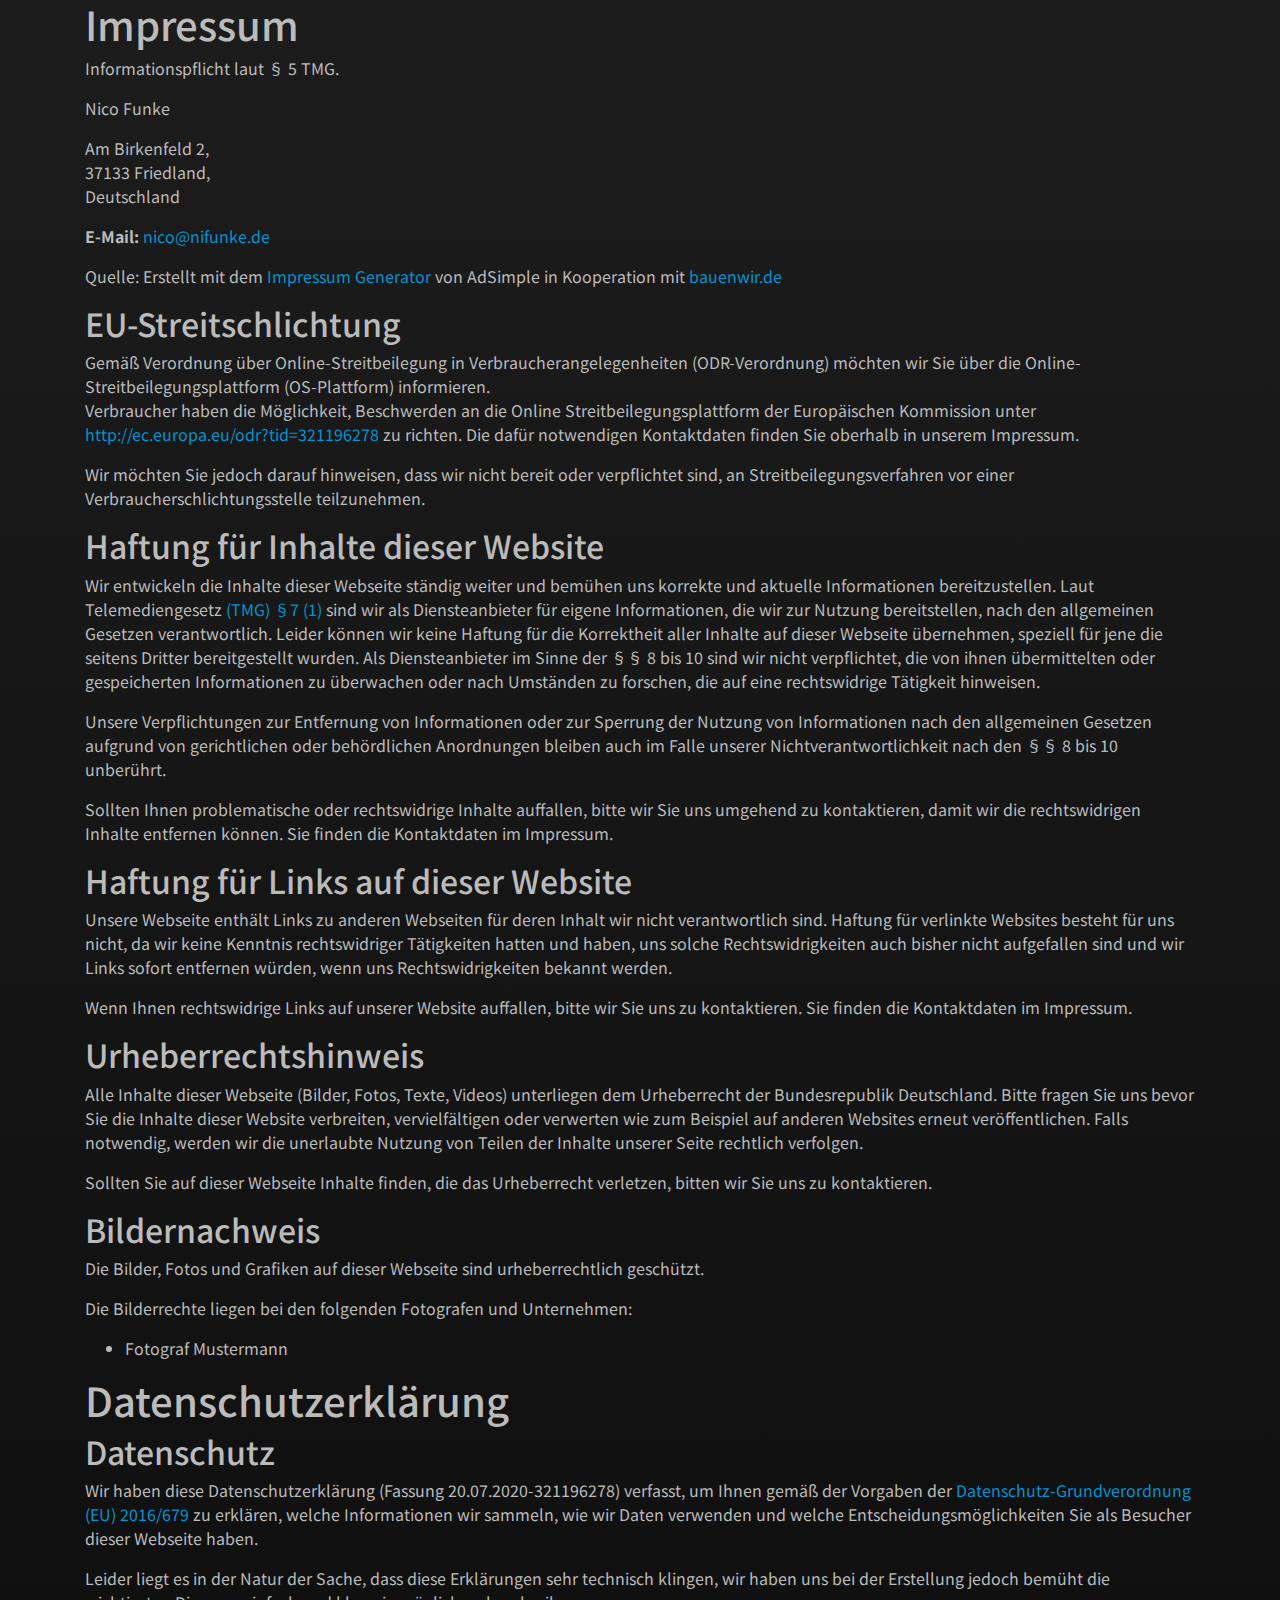
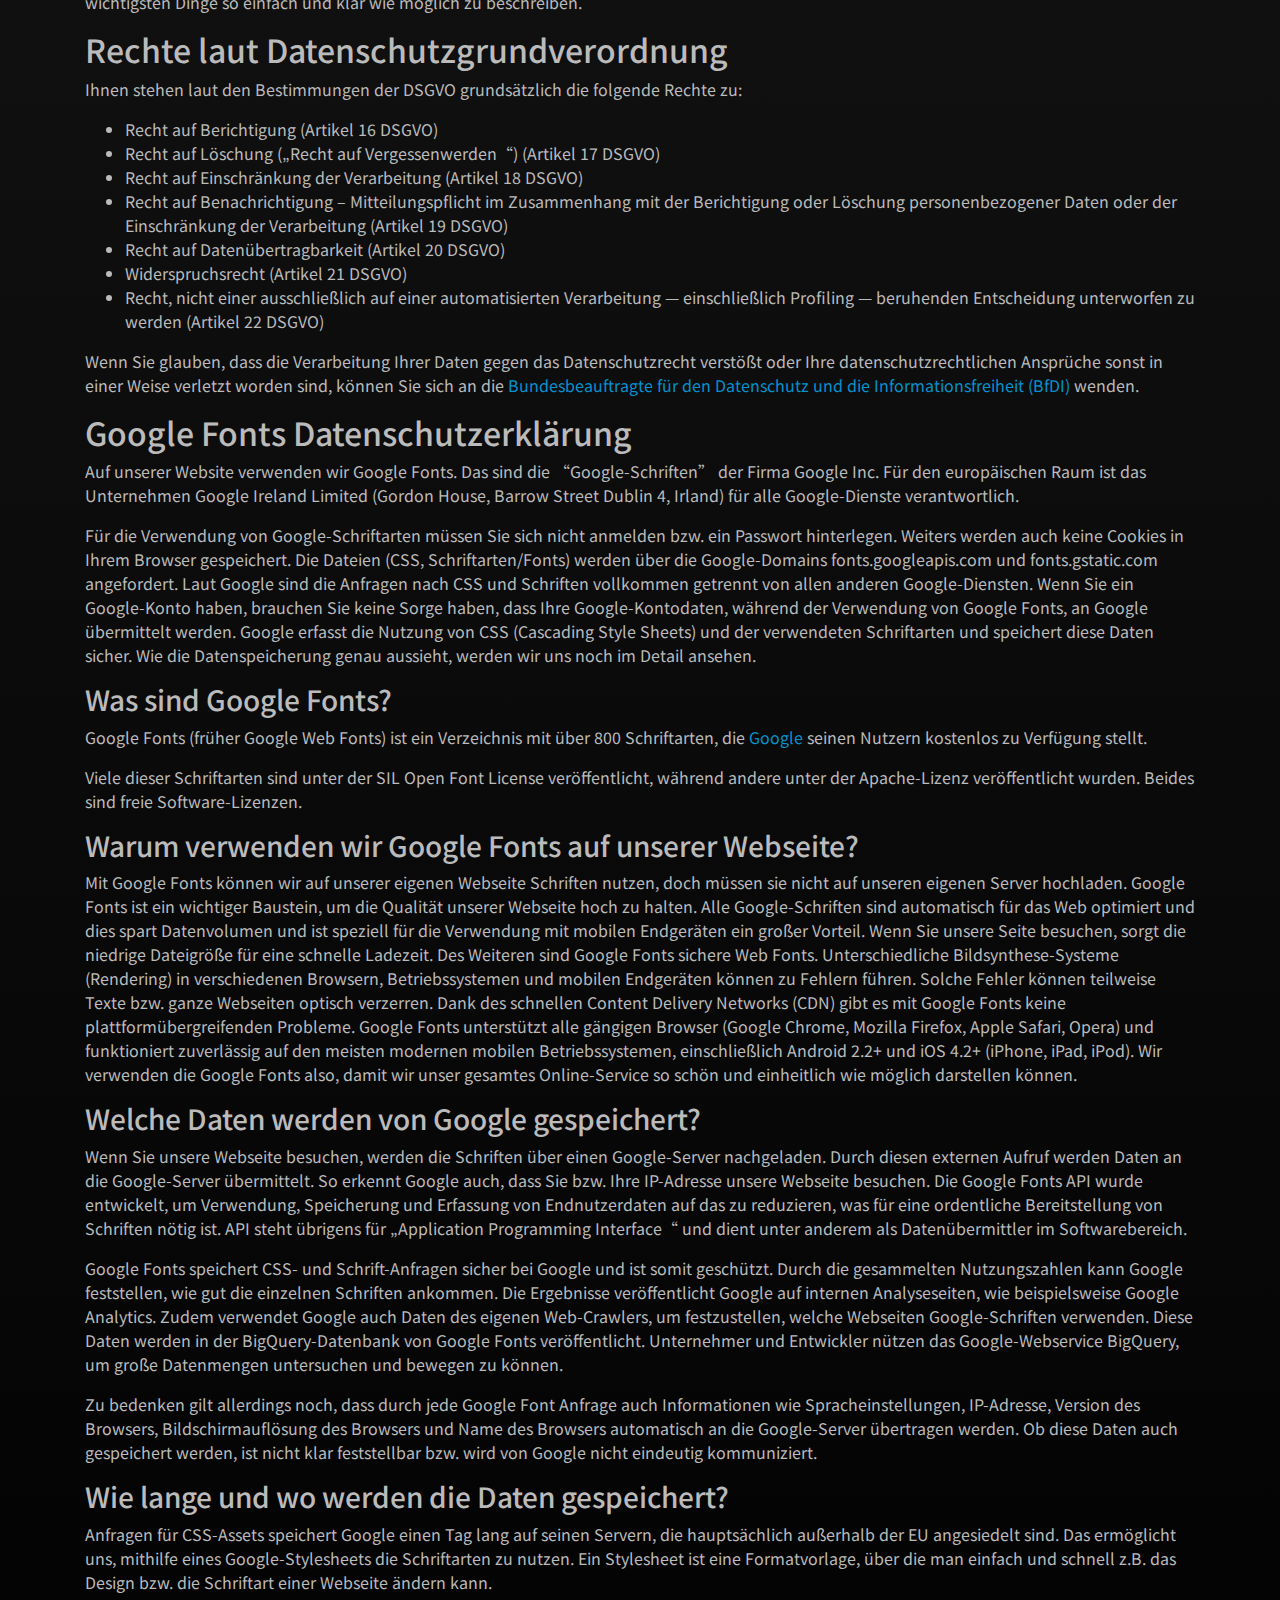
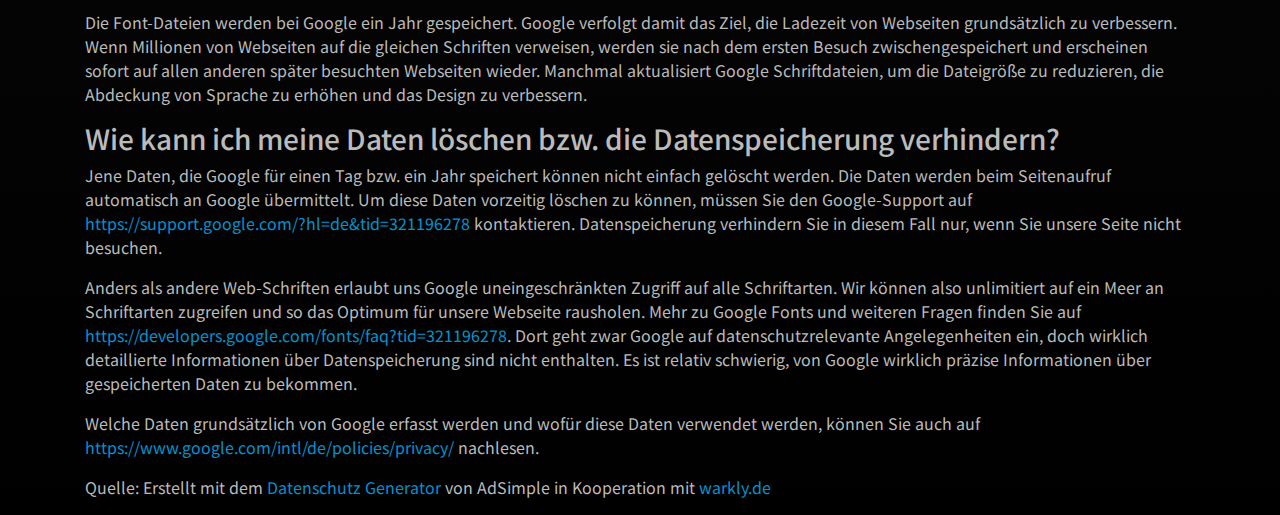
==== impressum.html @ d3705fd3 "First version" ====
<!DOCTYPE html>
<html lang="de">

<head>
    <meta charset="utf-8">
    <title>Impressum</title>
    <meta name="viewport" content="width=device-width, initial-scale=1">

    <!--Bootstrap-->
    <link rel="stylesheet" href="https://stackpath.bootstrapcdn.com/bootstrap/4.4.1/css/bootstrap.min.css"
        integrity="sha384-Vkoo8x4CGsO3+Hhxv8T/Q5PaXtkKtu6ug5TOeNV6gBiFeWPGFN9MuhOf23Q9Ifjh" crossorigin="anonymous">

    <!--Font-->
    <link href="https://fonts.googleapis.com/css?family=Noto+Sans+TC&display=swap" rel="stylesheet">

    <!--Custom CSS-->
    <link href="style.css" rel="stylesheet" media="screen">

    <!--Fontawesome-->
    <link href="fontawesome/css/all.css" rel="stylesheet">
    <style type="text/css">
    </style>
</head>

<body class="bg-custom2 color-light-gray">
    <div class="container">
        <h1 class="adsimple-321196278">Impressum</h1>
        <p class="adsimple-321196278">Informationspflicht laut § 5 TMG.</p>
        <p class="adsimple-321196278">
        <p>Nico Funke</p>
        <p class="adsimple-321196278">Am Birkenfeld 2, <br />37133 Friedland, <br />Deutschland</p>
        <p class="adsimple-321196278">
            <strong>E-Mail:</strong> <a href="mailto:nico@nifunke.de">nico@nifunke.de</a>
        </p>
        <p style="margin-top:15px;">Quelle: Erstellt mit dem <a title="Impressum Generator Deutschland"
                href="https://www.adsimple.de/impressum-generator/" target="_blank" rel="follow"
                style="text-decoration:none;">Impressum Generator</a> von AdSimple in Kooperation mit <a
                href="https://www.bauenwir.de" target="_blank" rel="follow" title="">bauenwir.de</a>
        </p>
        <h2 class="adsimple-321196278">EU-Streitschlichtung</h2>
        <p>Gemäß Verordnung über Online-Streitbeilegung in Verbraucherangelegenheiten (ODR-Verordnung) möchten wir Sie
            über die Online-Streitbeilegungsplattform (OS-Plattform) informieren.<br />
            Verbraucher haben die Möglichkeit, Beschwerden an die Online Streitbeilegungsplattform der Europäischen
            Kommission unter <a class="adsimple-321196278"
                href="https://ec.europa.eu/consumers/odr/main/index.cfm?event=main.home2.show&amp;lng=DE"
                target="_blank" rel="noopener">http://ec.europa.eu/odr?tid=321196278</a> zu richten. Die dafür
            notwendigen Kontaktdaten finden Sie oberhalb in unserem Impressum.</p>
        <p>Wir möchten Sie jedoch darauf hinweisen, dass wir nicht bereit oder verpflichtet sind, an
            Streitbeilegungsverfahren vor einer Verbraucherschlichtungsstelle teilzunehmen.</p>
        <h2 class="adsimple-321196278">Haftung für Inhalte dieser Website</h2>
        <p>Wir entwickeln die Inhalte dieser Webseite ständig weiter und bemühen uns korrekte und aktuelle Informationen
            bereitzustellen. Laut Telemediengesetz <a class="adsimple-321196278"
                href="https://www.gesetze-im-internet.de/tmg/__7.html?tid=321196278" rel="noopener"
                target="_blank">(TMG) §7 (1)</a> sind wir als Diensteanbieter für eigene Informationen, die wir zur
            Nutzung bereitstellen, nach den allgemeinen Gesetzen verantwortlich. Leider können wir keine Haftung für die
            Korrektheit aller Inhalte auf dieser Webseite übernehmen, speziell für jene die seitens Dritter
            bereitgestellt wurden. Als Diensteanbieter im Sinne der §§ 8 bis 10 sind wir nicht verpflichtet, die von
            ihnen übermittelten oder gespeicherten Informationen zu überwachen oder nach Umständen zu forschen, die auf
            eine rechtswidrige Tätigkeit hinweisen.</p>
        <p>Unsere Verpflichtungen zur Entfernung von Informationen oder zur Sperrung der Nutzung von Informationen nach
            den allgemeinen Gesetzen aufgrund von gerichtlichen oder behördlichen Anordnungen bleiben auch im Falle
            unserer Nichtverantwortlichkeit nach den §§ 8 bis 10 unberührt. </p>
        <p>Sollten Ihnen problematische oder rechtswidrige Inhalte auffallen, bitte wir Sie uns umgehend zu
            kontaktieren, damit wir die rechtswidrigen Inhalte entfernen können. Sie finden die Kontaktdaten im
            Impressum.</p>
        <h2 class="adsimple-321196278">Haftung für Links auf dieser Website</h2>
        <p>Unsere Webseite enthält Links zu anderen Webseiten für deren Inhalt wir nicht verantwortlich sind. Haftung
            für verlinkte Websites besteht für uns nicht, da wir keine Kenntnis rechtswidriger Tätigkeiten hatten und
            haben, uns solche Rechtswidrigkeiten auch bisher nicht aufgefallen sind und wir Links sofort entfernen
            würden, wenn uns Rechtswidrigkeiten bekannt werden.</p>
        <p>Wenn Ihnen rechtswidrige Links auf unserer Website auffallen, bitte wir Sie uns zu kontaktieren. Sie finden
            die Kontaktdaten im Impressum.</p>
        <h2 class="adsimple-321196278">Urheberrechtshinweis</h2>
        <p>Alle Inhalte dieser Webseite (Bilder, Fotos, Texte, Videos) unterliegen dem Urheberrecht der Bundesrepublik
            Deutschland. Bitte fragen Sie uns bevor Sie die Inhalte dieser Website verbreiten, vervielfältigen oder
            verwerten wie zum Beispiel auf anderen Websites erneut veröffentlichen. Falls notwendig, werden wir die
            unerlaubte Nutzung von Teilen der Inhalte unserer Seite rechtlich verfolgen.</p>
        <p>Sollten Sie auf dieser Webseite Inhalte finden, die das Urheberrecht verletzen, bitten wir Sie uns zu
            kontaktieren.</p>
        <h2 class="adsimple-321196278">Bildernachweis</h2>
        <p>Die Bilder, Fotos und Grafiken auf dieser Webseite sind urheberrechtlich geschützt.</p>
        <p>Die Bilderrechte liegen bei den folgenden Fotografen und Unternehmen:</p>
        <ul class="adsimple-321196278">
            <li class="adsimple-321196278">Fotograf Mustermann</li>
        </ul>
        <h1 class="adsimple-321196278">Datenschutzerklärung</h1>
        <h2 class="adsimple-321196278">Datenschutz</h2>
        <p>Wir haben diese Datenschutzerklärung (Fassung 20.07.2020-321196278) verfasst, um Ihnen gemäß der Vorgaben der
            <a class="adsimple-321196278"
                href="https://eur-lex.europa.eu/legal-content/DE/ALL/?uri=celex%3A32016R0679&amp;tid=321196278"
                target="_blank" rel="noopener">Datenschutz-Grundverordnung (EU) 2016/679</a> zu erklären, welche
            Informationen wir sammeln, wie wir Daten verwenden und welche Entscheidungsmöglichkeiten Sie als Besucher
            dieser Webseite haben.</p>
        <p>Leider liegt es in der Natur der Sache, dass diese Erklärungen sehr technisch klingen, wir haben uns bei der
            Erstellung jedoch bemüht die wichtigsten Dinge so einfach und klar wie möglich zu beschreiben.</p>
        <h2 class="adsimple-321196278">Rechte laut Datenschutzgrundverordnung</h2>
        <p>Ihnen stehen laut den Bestimmungen der DSGVO grundsätzlich die folgende Rechte zu:</p>
        <ul class="adsimple-321196278">
            <li class="adsimple-321196278">Recht auf Berichtigung (Artikel 16 DSGVO)</li>
            <li class="adsimple-321196278">Recht auf Löschung („Recht auf Vergessenwerden“) (Artikel 17 DSGVO)</li>
            <li class="adsimple-321196278">Recht auf Einschränkung der Verarbeitung (Artikel 18 DSGVO)</li>
            <li class="adsimple-321196278">Recht auf Benachrichtigung &#8211; Mitteilungspflicht im Zusammenhang mit der
                Berichtigung oder Löschung personenbezogener Daten oder der Einschränkung der Verarbeitung (Artikel 19
                DSGVO)</li>
            <li class="adsimple-321196278">Recht auf Datenübertragbarkeit (Artikel 20 DSGVO)</li>
            <li class="adsimple-321196278">Widerspruchsrecht (Artikel 21 DSGVO)</li>
            <li class="adsimple-321196278">Recht, nicht einer ausschließlich auf einer automatisierten Verarbeitung —
                einschließlich Profiling — beruhenden Entscheidung unterworfen zu werden (Artikel 22 DSGVO)</li>
        </ul>
        <p>Wenn Sie glauben, dass die Verarbeitung Ihrer Daten gegen das Datenschutzrecht verstößt oder Ihre
            datenschutzrechtlichen Ansprüche sonst in einer Weise verletzt worden sind, können Sie sich an die <a
                class="adsimple-321196278" class="321196278" href="https://www.bfdi.bund.de" target="_blank"
                rel="noopener">Bundesbeauftragte für den Datenschutz und die Informationsfreiheit (BfDI)</a> wenden.</p>
        <h2 class="adsimple-321196278">Google Fonts Datenschutzerklärung</h2>
        <p>Auf unserer Website verwenden wir Google Fonts. Das sind die &#8220;Google-Schriften&#8221; der Firma Google
            Inc. Für den europäischen Raum ist das Unternehmen Google Ireland Limited (Gordon House, Barrow Street
            Dublin 4, Irland) für alle Google-Dienste verantwortlich.</p>
        <p>Für die Verwendung von Google-Schriftarten müssen Sie sich nicht anmelden bzw. ein Passwort hinterlegen.
            Weiters werden auch keine Cookies in Ihrem Browser gespeichert. Die Dateien (CSS, Schriftarten/Fonts) werden
            über die Google-Domains fonts.googleapis.com und fonts.gstatic.com angefordert. Laut Google sind die
            Anfragen nach CSS und Schriften vollkommen getrennt von allen anderen Google-Diensten. Wenn Sie ein
            Google-Konto haben, brauchen Sie keine Sorge haben, dass Ihre Google-Kontodaten, während der Verwendung von
            Google Fonts, an Google übermittelt werden. Google erfasst die Nutzung von CSS (Cascading Style Sheets) und
            der verwendeten Schriftarten und speichert diese Daten sicher. Wie die Datenspeicherung genau aussieht,
            werden wir uns noch im Detail ansehen.</p>
        <h3 class="adsimple-321196278">Was sind Google Fonts?</h3>
        <p>Google Fonts (früher Google Web Fonts) ist ein Verzeichnis mit über 800 Schriftarten, die <a
                class="adsimple-321196278"
                href="https://de.wikipedia.org/wiki/Google_LLC?tid=321196278">Google</a> seinen Nutzern kostenlos zu
            Verfügung stellt.</p>
        <p>Viele dieser Schriftarten sind unter der SIL Open Font License veröffentlicht, während andere unter
            der Apache-Lizenz veröffentlicht wurden. Beides sind freie Software-Lizenzen.</p>
        <h3 class="adsimple-321196278">Warum verwenden wir Google Fonts auf unserer Webseite?</h3>
        <p>Mit Google Fonts können wir auf unserer eigenen Webseite Schriften nutzen, doch müssen sie nicht auf unseren
            eigenen Server hochladen. Google Fonts ist ein wichtiger Baustein, um die Qualität unserer Webseite hoch zu
            halten. Alle Google-Schriften sind automatisch für das Web optimiert und dies spart Datenvolumen und ist
            speziell für die Verwendung mit mobilen Endgeräten ein großer Vorteil. Wenn Sie unsere Seite besuchen, sorgt
            die niedrige Dateigröße für eine schnelle Ladezeit. Des Weiteren sind Google Fonts sichere Web Fonts.
            Unterschiedliche Bildsynthese-Systeme (Rendering) in verschiedenen Browsern, Betriebssystemen und mobilen
            Endgeräten können zu Fehlern führen. Solche Fehler können teilweise Texte bzw. ganze Webseiten optisch
            verzerren. Dank des schnellen Content Delivery Networks (CDN) gibt es mit Google Fonts keine
            plattformübergreifenden Probleme. Google Fonts unterstützt alle gängigen Browser (Google Chrome, Mozilla
            Firefox, Apple Safari, Opera) und funktioniert zuverlässig auf den meisten modernen mobilen
            Betriebssystemen, einschließlich Android 2.2+ und iOS 4.2+ (iPhone, iPad, iPod). Wir verwenden die Google
            Fonts also, damit wir unser gesamtes Online-Service so schön und einheitlich wie möglich darstellen können.
        </p>
        <h3 class="adsimple-321196278">Welche Daten werden von Google gespeichert?</h3>
        <p>Wenn Sie unsere Webseite besuchen, werden die Schriften über einen Google-Server nachgeladen. Durch diesen
            externen Aufruf werden Daten an die Google-Server übermittelt. So erkennt Google auch, dass Sie bzw. Ihre
            IP-Adresse unsere Webseite besuchen. Die Google Fonts API wurde entwickelt, um Verwendung, Speicherung und
            Erfassung von Endnutzerdaten auf das zu reduzieren, was für eine ordentliche Bereitstellung von Schriften
            nötig ist. API steht übrigens für „Application Programming Interface“ und dient unter anderem als
            Datenübermittler im Softwarebereich.</p>
        <p>Google Fonts speichert CSS- und Schrift-Anfragen sicher bei Google und ist somit geschützt. Durch die
            gesammelten Nutzungszahlen kann Google feststellen, wie gut die einzelnen Schriften ankommen. Die Ergebnisse
            veröffentlicht Google auf internen Analyseseiten, wie beispielsweise Google Analytics. Zudem verwendet
            Google auch Daten des eigenen Web-Crawlers, um festzustellen, welche Webseiten Google-Schriften verwenden.
            Diese Daten werden in der BigQuery-Datenbank von Google Fonts veröffentlicht. Unternehmer und Entwickler
            nützen das Google-Webservice BigQuery, um große Datenmengen untersuchen und bewegen zu können.</p>
        <p>Zu bedenken gilt allerdings noch, dass durch jede Google Font Anfrage auch Informationen
            wie Spracheinstellungen, IP-Adresse, Version des Browsers, Bildschirmauflösung des Browsers und Name des
            Browsers automatisch an die Google-Server übertragen werden. Ob diese Daten auch gespeichert werden, ist
            nicht klar feststellbar bzw. wird von Google nicht eindeutig kommuniziert.</p>
        <h3 class="adsimple-321196278">Wie lange und wo werden die Daten gespeichert?</h3>
        <p>Anfragen für CSS-Assets speichert Google einen Tag lang auf seinen Servern, die hauptsächlich außerhalb der
            EU angesiedelt sind. Das ermöglicht uns, mithilfe eines Google-Stylesheets die Schriftarten zu nutzen. Ein
            Stylesheet ist eine Formatvorlage, über die man einfach und schnell z.B. das Design bzw. die Schriftart
            einer Webseite ändern kann.</p>
        <p>Die Font-Dateien werden bei Google ein Jahr gespeichert. Google verfolgt damit das Ziel, die Ladezeit von
            Webseiten grundsätzlich zu verbessern. Wenn Millionen von Webseiten auf die gleichen Schriften verweisen,
            werden sie nach dem ersten Besuch zwischengespeichert und erscheinen sofort auf allen anderen später
            besuchten Webseiten wieder. Manchmal aktualisiert Google Schriftdateien, um die Dateigröße zu reduzieren,
            die Abdeckung von Sprache zu erhöhen und das Design zu verbessern.</p>
        <h3 class="adsimple-321196278">Wie kann ich meine Daten löschen bzw. die Datenspeicherung verhindern?</h3>
        <p>Jene Daten, die Google für einen Tag bzw. ein Jahr speichert können nicht einfach gelöscht werden. Die Daten
            werden beim Seitenaufruf automatisch an Google übermittelt. Um diese Daten vorzeitig löschen zu können,
            müssen Sie den Google-Support auf <a class="adsimple-321196278"
                href="https://support.google.com/?hl=de&amp;tid=321196278">https://support.google.com/?hl=de&amp;tid=321196278</a>
            kontaktieren. Datenspeicherung verhindern Sie in diesem Fall nur, wenn Sie unsere Seite nicht besuchen.</p>
        <p>Anders als andere Web-Schriften erlaubt uns Google uneingeschränkten Zugriff auf alle Schriftarten. Wir
            können also unlimitiert auf ein Meer an Schriftarten zugreifen und so das Optimum für unsere Webseite
            rausholen. Mehr zu Google Fonts und weiteren Fragen finden Sie auf <a class="adsimple-321196278"
                href="https://developers.google.com/fonts/faq?tid=321196278">https://developers.google.com/fonts/faq?tid=321196278</a>.
            Dort geht zwar Google auf datenschutzrelevante Angelegenheiten ein, doch wirklich detaillierte Informationen
            über Datenspeicherung sind nicht enthalten. Es ist relativ schwierig, von Google wirklich präzise
            Informationen über gespeicherten Daten zu bekommen.</p>
        <p>Welche Daten grundsätzlich von Google erfasst werden und wofür diese Daten verwendet werden, können Sie auch
            auf <a class="adsimple-321196278"
                href="https://policies.google.com/privacy?hl=de&amp;tid=321196278">https://www.google.com/intl/de/policies/privacy/</a>
            nachlesen.</p>
        <p style="margin-top:15px;">Quelle: Erstellt mit dem <a title="Datenschutz Generator Deutschland"
                href="https://www.adsimple.de/datenschutz-generator/" target="_blank" rel="follow"
                style="text-decoration:none;">Datenschutz Generator</a> von AdSimple in Kooperation mit <a
                href="https://www.warkly.de" target="_blank" rel="follow" title="">warkly.de</a>
        </p>
        </p>
    </div>
</body>
---- style.css ----
:root {
    --main-gray: #7c7c7c;
    --dark-gray: #1c1c1c;
    --light-gray: #bbbbbb;
    --light-gray2: #dedede;
    --accent: #0392cf;
}

a {
    text-decoration: none;
    color: var(--accent);
}

a:hover{
    text-decoration: none;
}

body {
    font-family: "Noto Sans TC", sans-serif;
}

.uppercase {
    text-transform: uppercase;
}


.img-avatar {
    max-width: 300px;
}

.greyscale {
    filter: grayscale(100%);
}

.h-600 {
    min-height: 600px;
}

.h-full {
    min-height: 100vh;
}

.bg-custom1 {
    background-image: linear-gradient(white, var(--light-gray));
}

.bg-custom2 {
    background-image: linear-gradient(var(--dark-gray), black);
}

.bg-custom3 {
    background-image: linear-gradient(var(--light-gray2), white);
}

.logo-image {
    height: 100px;
}

.dark-gray {
    background-color: var(--accent);
    color: white;
}

.color-dark-gray {
    color: var(--dark-gray);
}

.color-light-gray {
    color: var(--light-gray);
}

.color-accent {
    color: var(--accent);
}

.hover-icon {
    color: var(--dark-gray);
}

.hover-icon:hover {
    color: var(--accent);
    cursor: pointer;
}
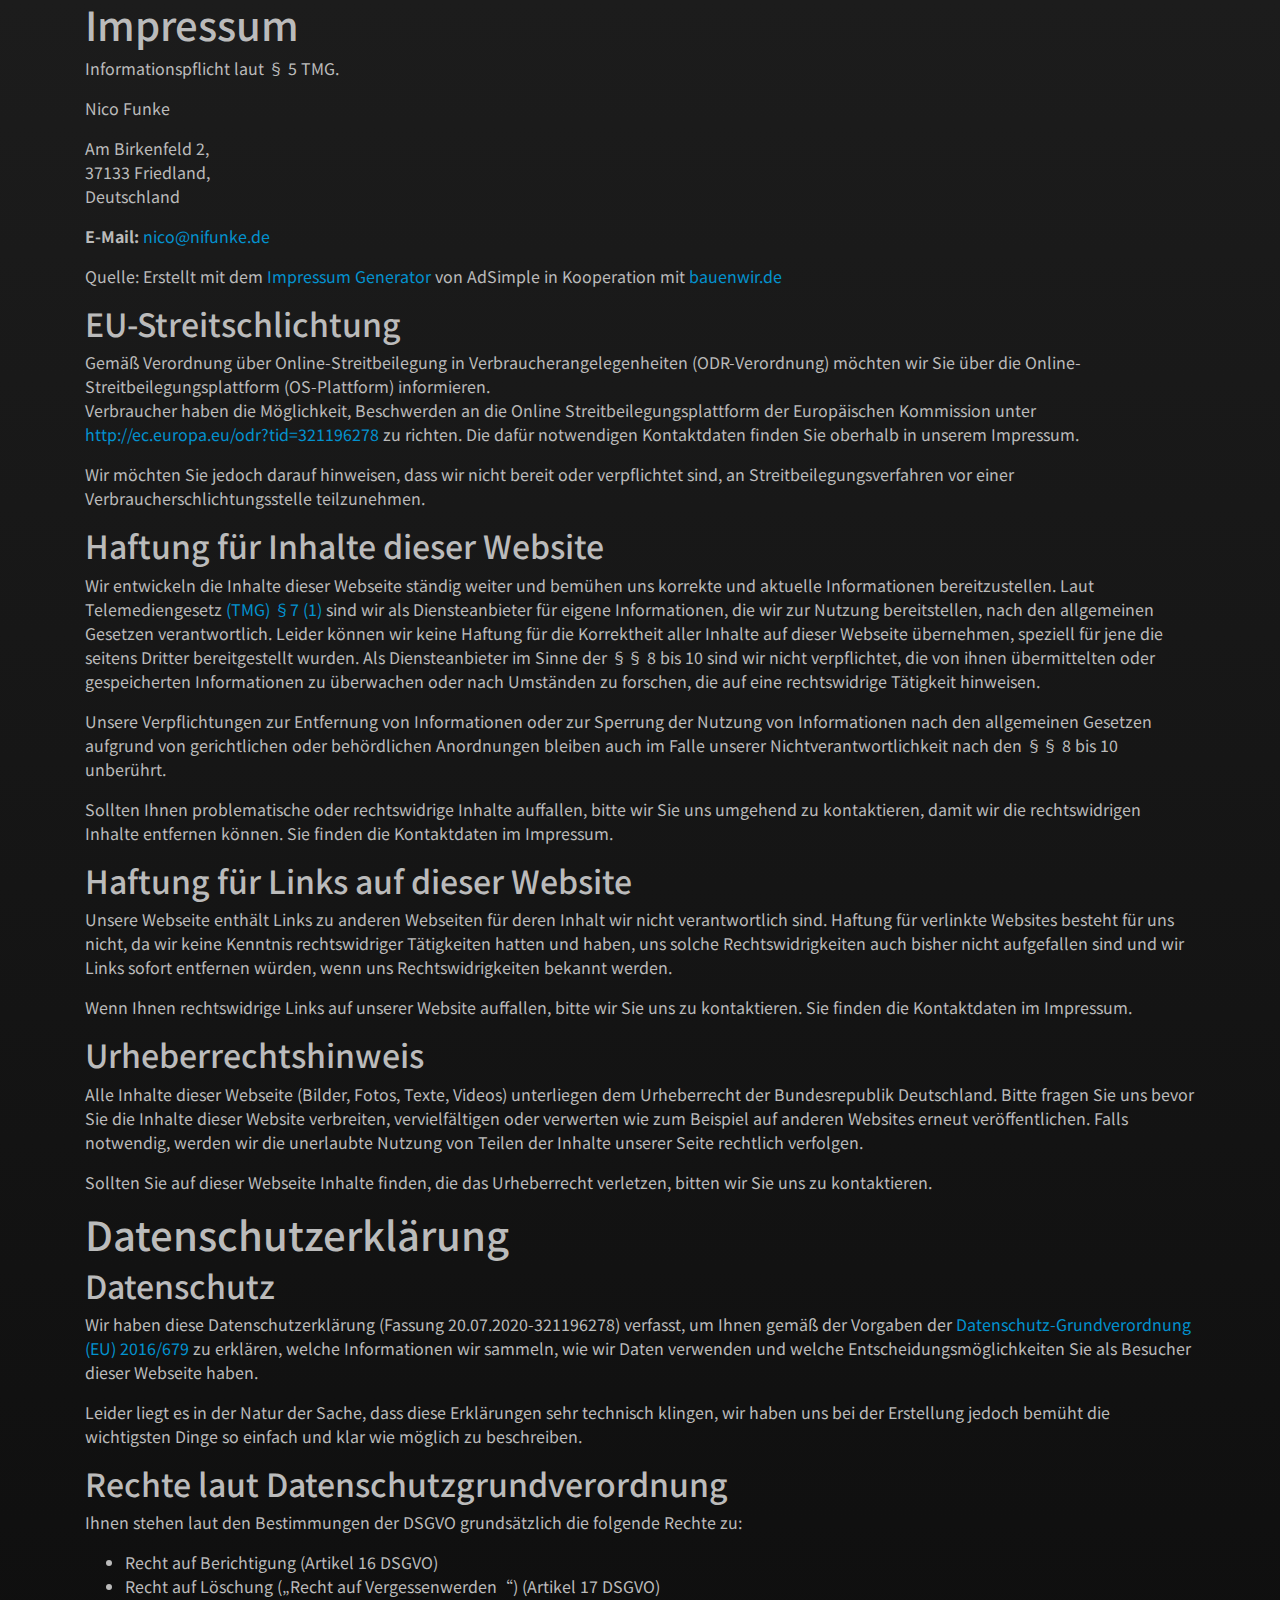
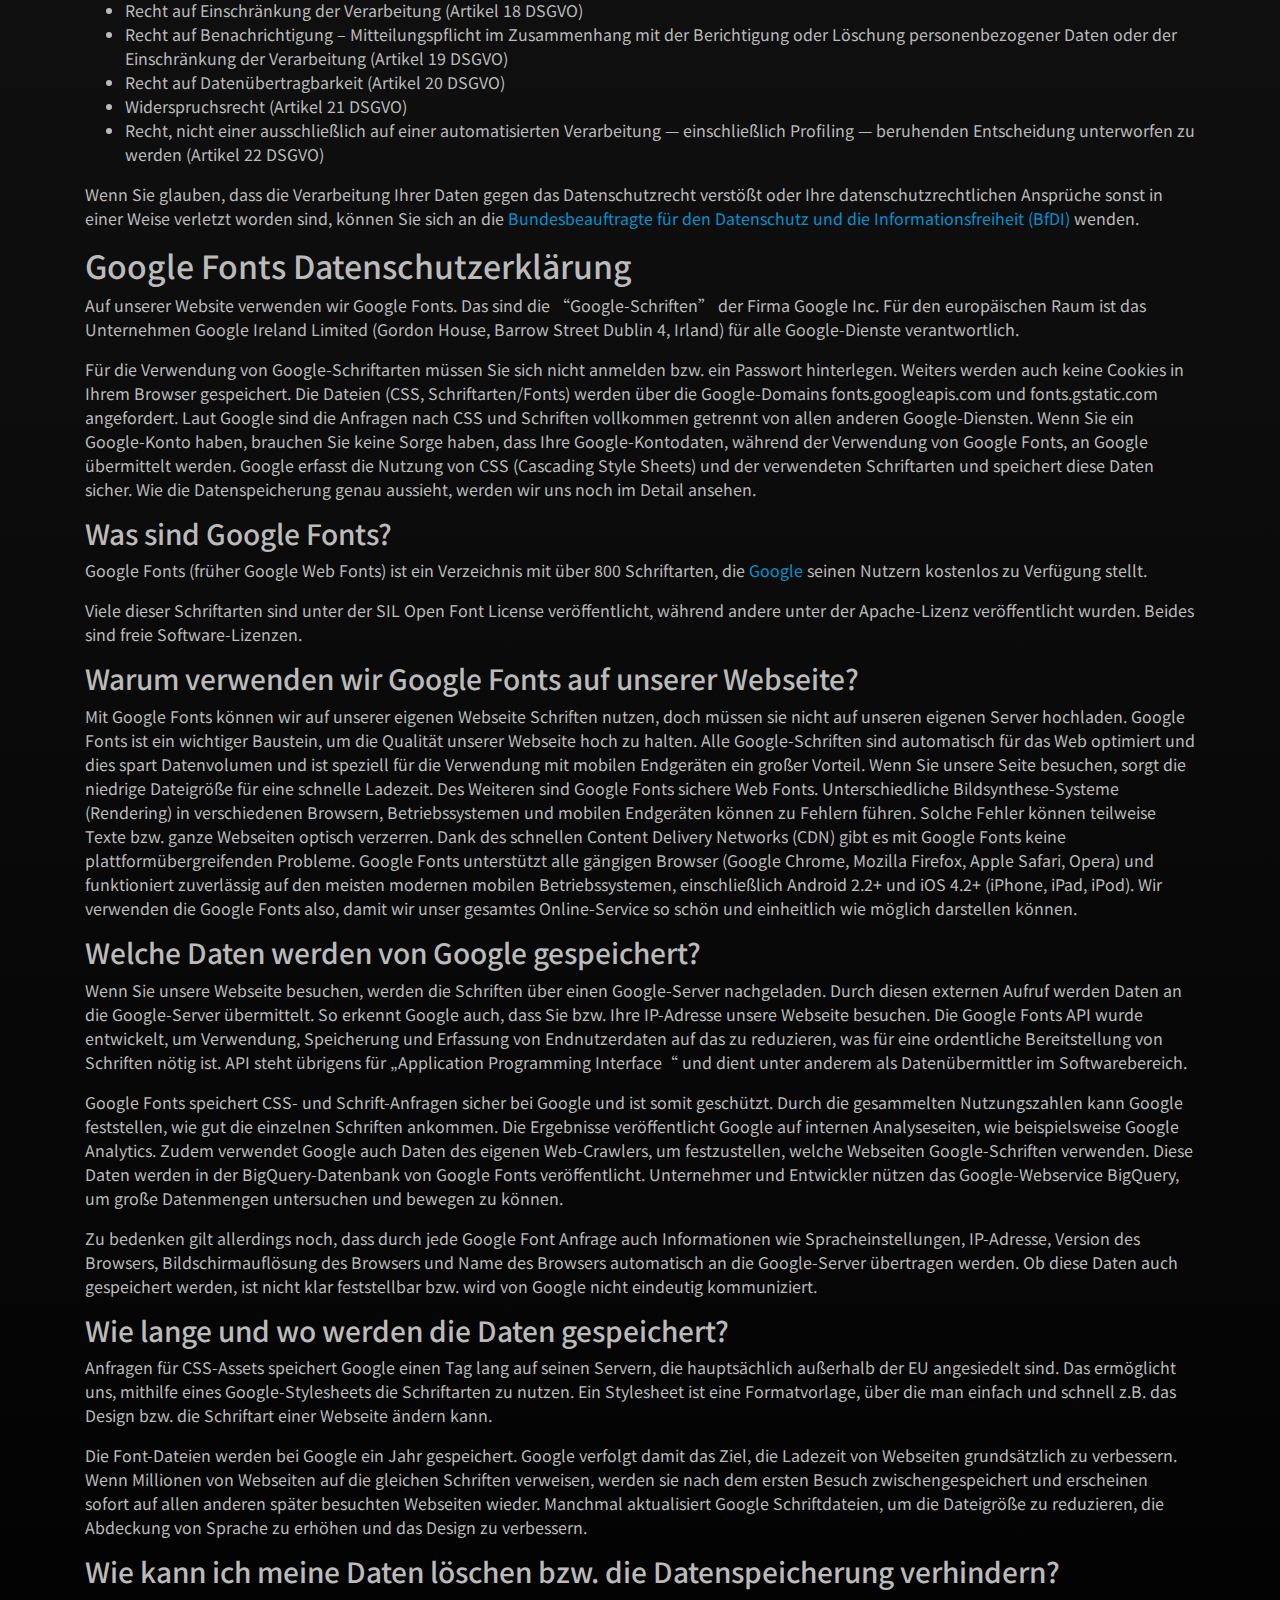
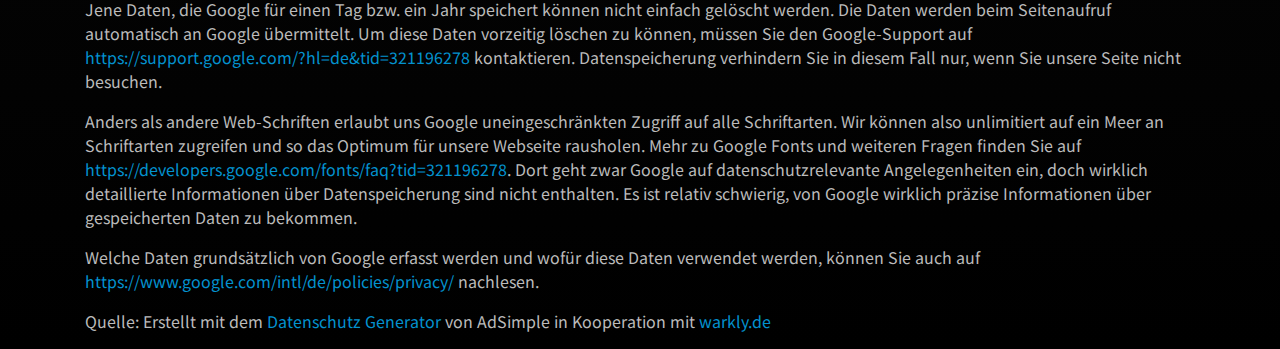
==== commit 4c0cbe65: "Added portfolio section" ====
--- a/impressum.html
+++ b/impressum.html
@@ -77,12 +77,6 @@
             unerlaubte Nutzung von Teilen der Inhalte unserer Seite rechtlich verfolgen.</p>
         <p>Sollten Sie auf dieser Webseite Inhalte finden, die das Urheberrecht verletzen, bitten wir Sie uns zu
             kontaktieren.</p>
-        <h2 class="adsimple-321196278">Bildernachweis</h2>
-        <p>Die Bilder, Fotos und Grafiken auf dieser Webseite sind urheberrechtlich geschützt.</p>
-        <p>Die Bilderrechte liegen bei den folgenden Fotografen und Unternehmen:</p>
-        <ul class="adsimple-321196278">
-            <li class="adsimple-321196278">Fotograf Mustermann</li>
-        </ul>
         <h1 class="adsimple-321196278">Datenschutzerklärung</h1>
         <h2 class="adsimple-321196278">Datenschutz</h2>
         <p>Wir haben diese Datenschutzerklärung (Fassung 20.07.2020-321196278) verfasst, um Ihnen gemäß der Vorgaben der
--- a/style.css
+++ b/style.css
@@ -81,3 +81,14 @@
     color: var(--accent);
     cursor: pointer;
 }
+
+
+@media (min-width: 992px) { 
+    .position-lg-absolute {
+        position: absolute;
+    }
+    .h-lg-600 {
+        min-height: 600px;
+    }
+ }
+
